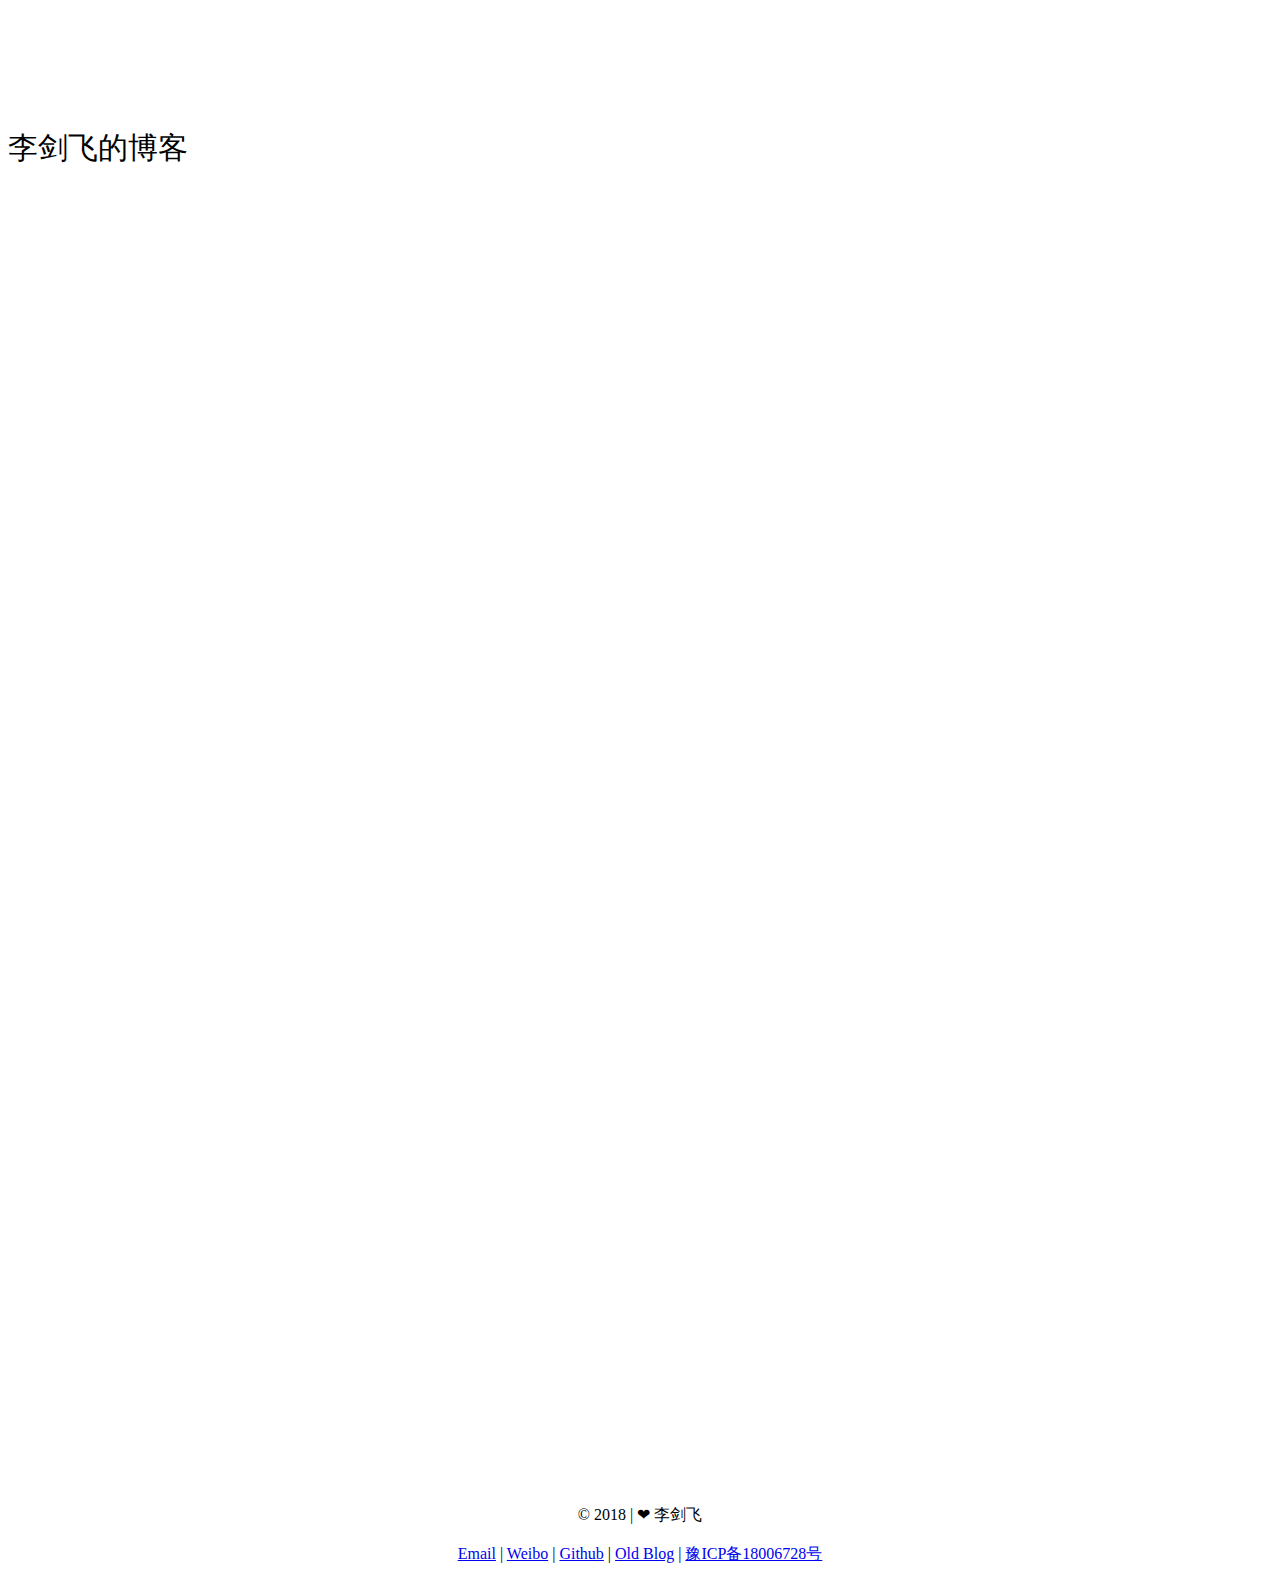
==== index.html @ 3e26029f "悬浮在左侧“" ====
<!DOCTYPE html>
<html>

<head>
    <meta charset="utf-8">
    <meta name="viewport" content="width=device-width,initial-scale=1">
    <meta name="apple-mobile-web-app-capable" content="yes" />
    <meta name="description" content="李剑飞的博客">
    <meta name="keywords" content="李剑飞,博客">
    <title>李剑飞的博客</title>
    <link rel="stylesheet" href="css/base.css">
    <link rel="stylesheet" href="css/index.css">
</head>

<body>
    <div id="dg" style="z-index: 9999; position: fixed ! important; left: 0px; top: 0px;">  
        <table width=""100% style="position: absolute; width:260px; left: 0px; top: 0px;">  
          <div id="ping" style="font-size: 10px;" ></div>
        </table>  
    </div>   
    <canvas style="position: absolute;width: 100%;height: 40%"></canvas>
    <!-- 大盒子 -->
    <div class="layout">
        <!-- head -->
        <header>
            <h1 id='title'>李剑飞的博客</h1>
        </header>
        <!-- /head -->
        <!-- content -->
        <div id="count"></div>
        <br>
        <div class="content" id="content">
            <!-- loading -->
            <div class="loading">
                <div class="circle">
                    <svg class="circular" viewBox="25 25 50 50">
                        <circle class="path" cx="50" cy="50" r="20" fill="none" stroke-width="2" stroke-miterlimit="10" />
                    </svg>
                </div>
            </div>
            <!-- /loading -->
        </div>
        <!-- /content -->
        <!-- footer -->
        <footer>
            <div id="outer">  
                <div id="inner">
                  <div id = "admin">© 2018 | ❤ 李剑飞</div> 
                  <br>
                  <div> <a href="mailto:me@lijianfei.com">Email</a> | <a href="https://weibo.com/u/1855052150" target="view_frame">Weibo</a> | <a href="https://github.com/lijianfeigeek" target="view_frame">Github</a> | <a href="https://lijianfeigeek.github.io" target="view_frame">Old Blog</a> | <a href="http://www.miitbeian.gov.cn/" target="view_frame">豫ICP备18006728号</a></div>
                </div>
            </div>
        </footer>
        <!-- /footer -->
    </div>
    <!-- /大盒子 -->
    <!--  浮动的按钮与标签 -->
    <!-- <div class="layoutfixed">
        <div class="layout">
            <h1 id="tag"></h1>
            <div id="btn">
                标签
            </div>
        </div>
    </div> -->
    <!-- /浮动的按钮与标签 -->
    <script src="lib/av-min.js"></script>
    <script src="lib/AV.analytics.js"></script>
    <script src="js/config.js"></script>
    <script src="js/index.js"></script>
    <script src="js/animation.js"></script>
</body>

</html>
---- css/index.css ----
img {
    display: inline-block;
    max-width: 100%;
}

header {
    padding-top: 100px;
    margin-bottom: 50px;
}

#title {
    font-weight: 300;
    font-size: 30px;
}

#count {
  margin-left: 5px;
  font-size: 15px;
}

#outer {
  width: 100%;
  text-align: center;
}
#inner {
  display: inline-block;
}

.content .item {
    margin-bottom: 50px;
    cursor: pointer;
    display: block;
    padding: 10px;
    text-decoration: none;
}

.content .item:hover {
    box-shadow: 4px 4px 10px rgba(0, 0, 0, .20);
}

.content .item .title {
    font-weight: 200;
    font-size: 25px;
    margin-bottom: 15px;
}

.content .item .atricle-content {
    font-weight: 200;
    font-size: 15px;
    margin-bottom: 15px;
}

.content .item .time {
    margin-right: 30px;
    font-weight: 100;
    font-size: 15px;
    text-align: right;
}
/*按钮 position*/
.layoutfixed {
    position: fixed;
    width: 100%;
    bottom: 20px;
    z-index: 1;    
}

#tag {
    position: absolute;
    bottom: 70px;
    font-size: 25px;
    font-weight: 200;
    background-color: #f9f9f9;
    box-shadow: 0 0 50px rgba(0, 0, 0, .3);
    padding: 20px;
    visibility: hidden;
}

#btn {
    position: absolute;
    width: 60px;
    height: 60px;
    right: 20px;
    bottom: 0;
    border-radius: 30px;
    background-color: #f9f9f9;
    box-shadow: 2px 4px 10px rgba(0, 0, 0, .30);
    line-height: 60px;
    text-align: center;
    font-size: 20px;
    font-weight: 200px;
    cursor: pointer;
}
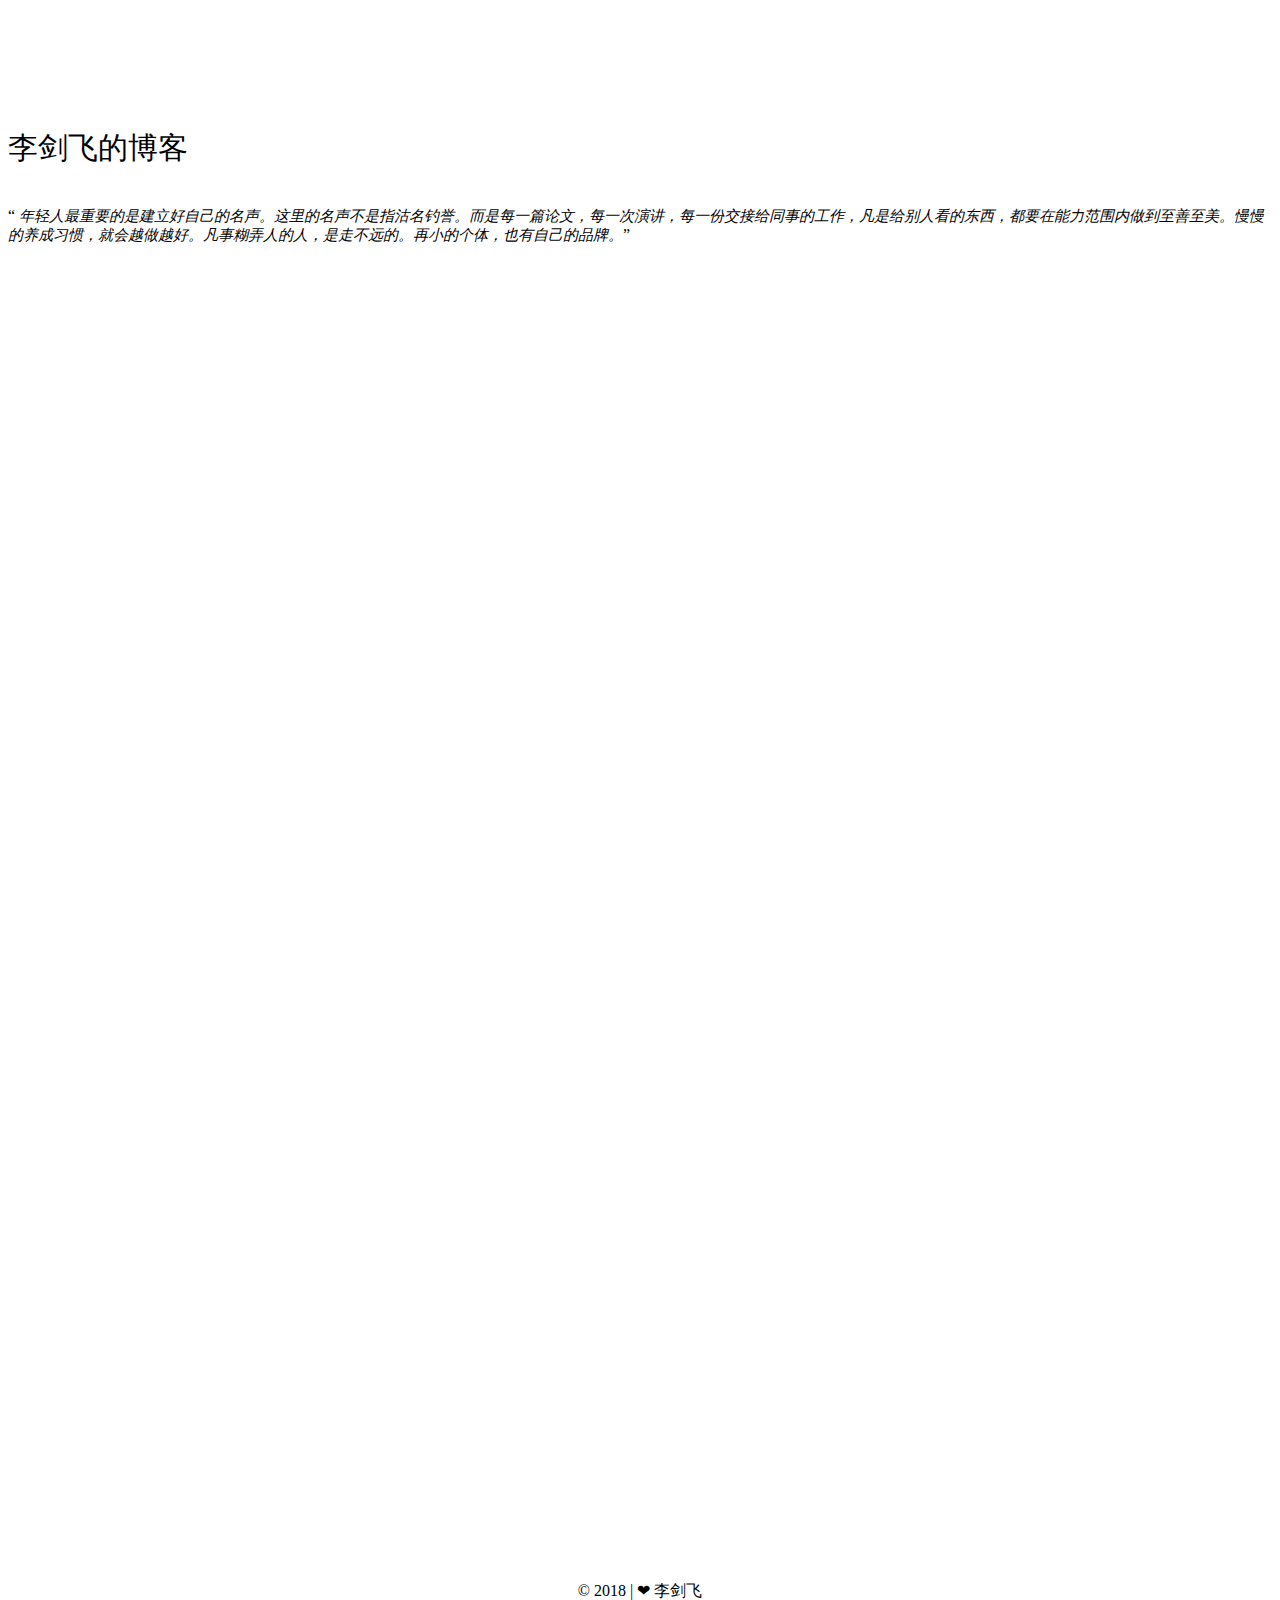
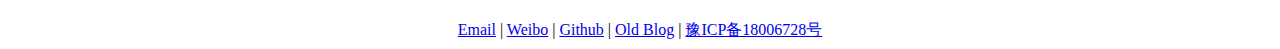
==== commit 3024578a: "格言" ====
--- a/index.html
+++ b/index.html
@@ -13,8 +13,8 @@
 </head>
 
 <body>
-    <div id="dg" style="z-index: 9999; position: fixed ! important; left: 0px; top: 0px;">  
-        <table width=""100% style="position: absolute; width:260px; left: 0px; top: 0px;">  
+    <div id="dg" style="z-index: 9999; position: fixed ! important; left: 0px; bottom: 0px;">  
+        <table width=""100% style="position: absolute; width:260px; left: 0px; bottom: 0px;">  
           <div id="ping" style="font-size: 10px;" ></div>
         </table>  
     </div>   
@@ -24,7 +24,9 @@
         <!-- head -->
         <header>
             <h1 id='title'>李剑飞的博客</h1>
-        </header>
+            <br>
+            <q> <I style="font-size: 15px;">年轻人最重要的是建立好自己的名声。这里的名声不是指沽名钓誉。而是每一篇论文，每一次演讲，每一份交接给同事的工作，凡是给别人看的东西，都要在能力范围内做到至善至美。慢慢的养成习惯，就会越做越好。凡事糊弄人的人，是走不远的。再小的个体，也有自己的品牌。</I></q>
+        </header> 
         <!-- /head -->
         <!-- content -->
         <div id="count"></div>
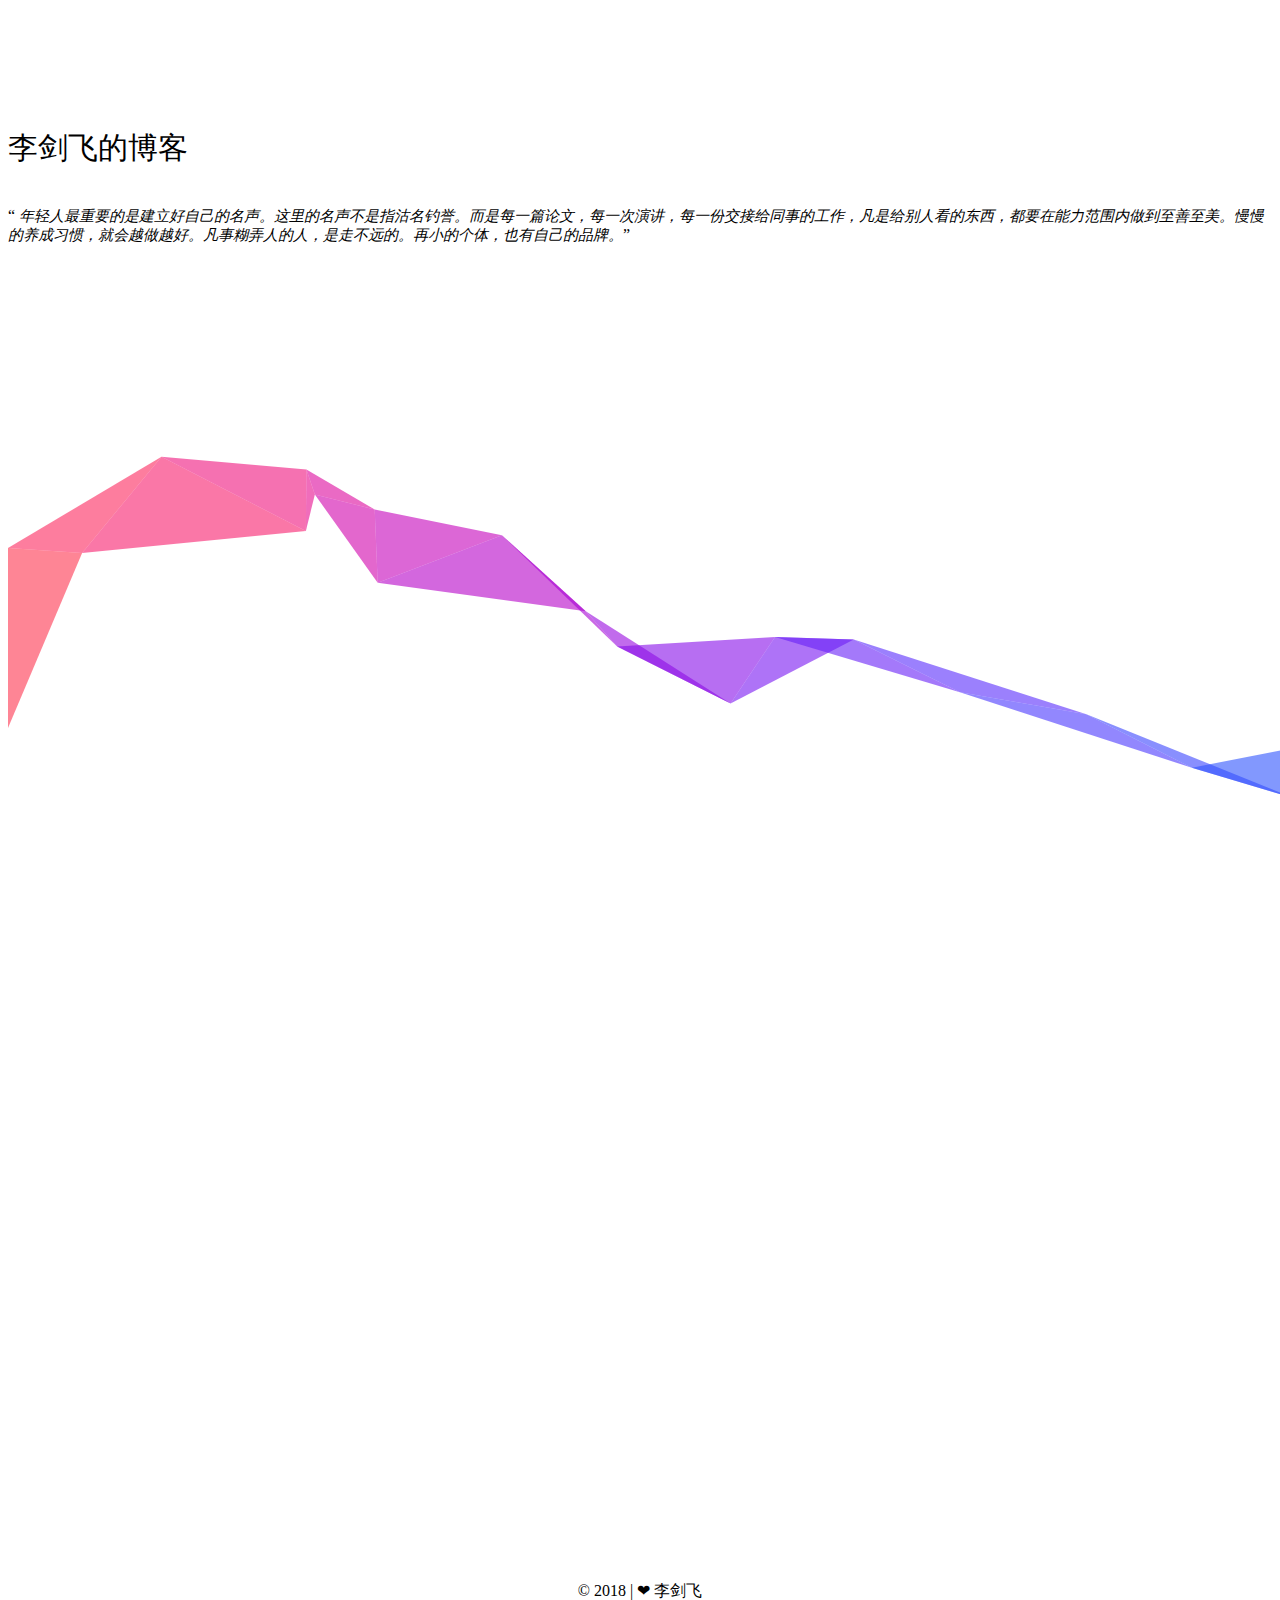
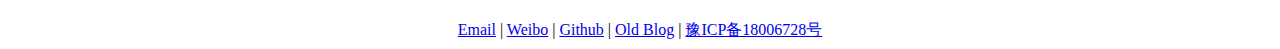
==== commit 1069578d: "canvas 背景" ====
--- a/index.html
+++ b/index.html
@@ -18,7 +18,7 @@
           <div id="ping" style="font-size: 10px;" ></div>
         </table>  
     </div>   
-    <canvas style="position: absolute;width: 100%;height: 40%"></canvas>
+    <canvas style="position: absolute;width: 100%;"></canvas>
     <!-- 大盒子 -->
     <div class="layout">
         <!-- head -->
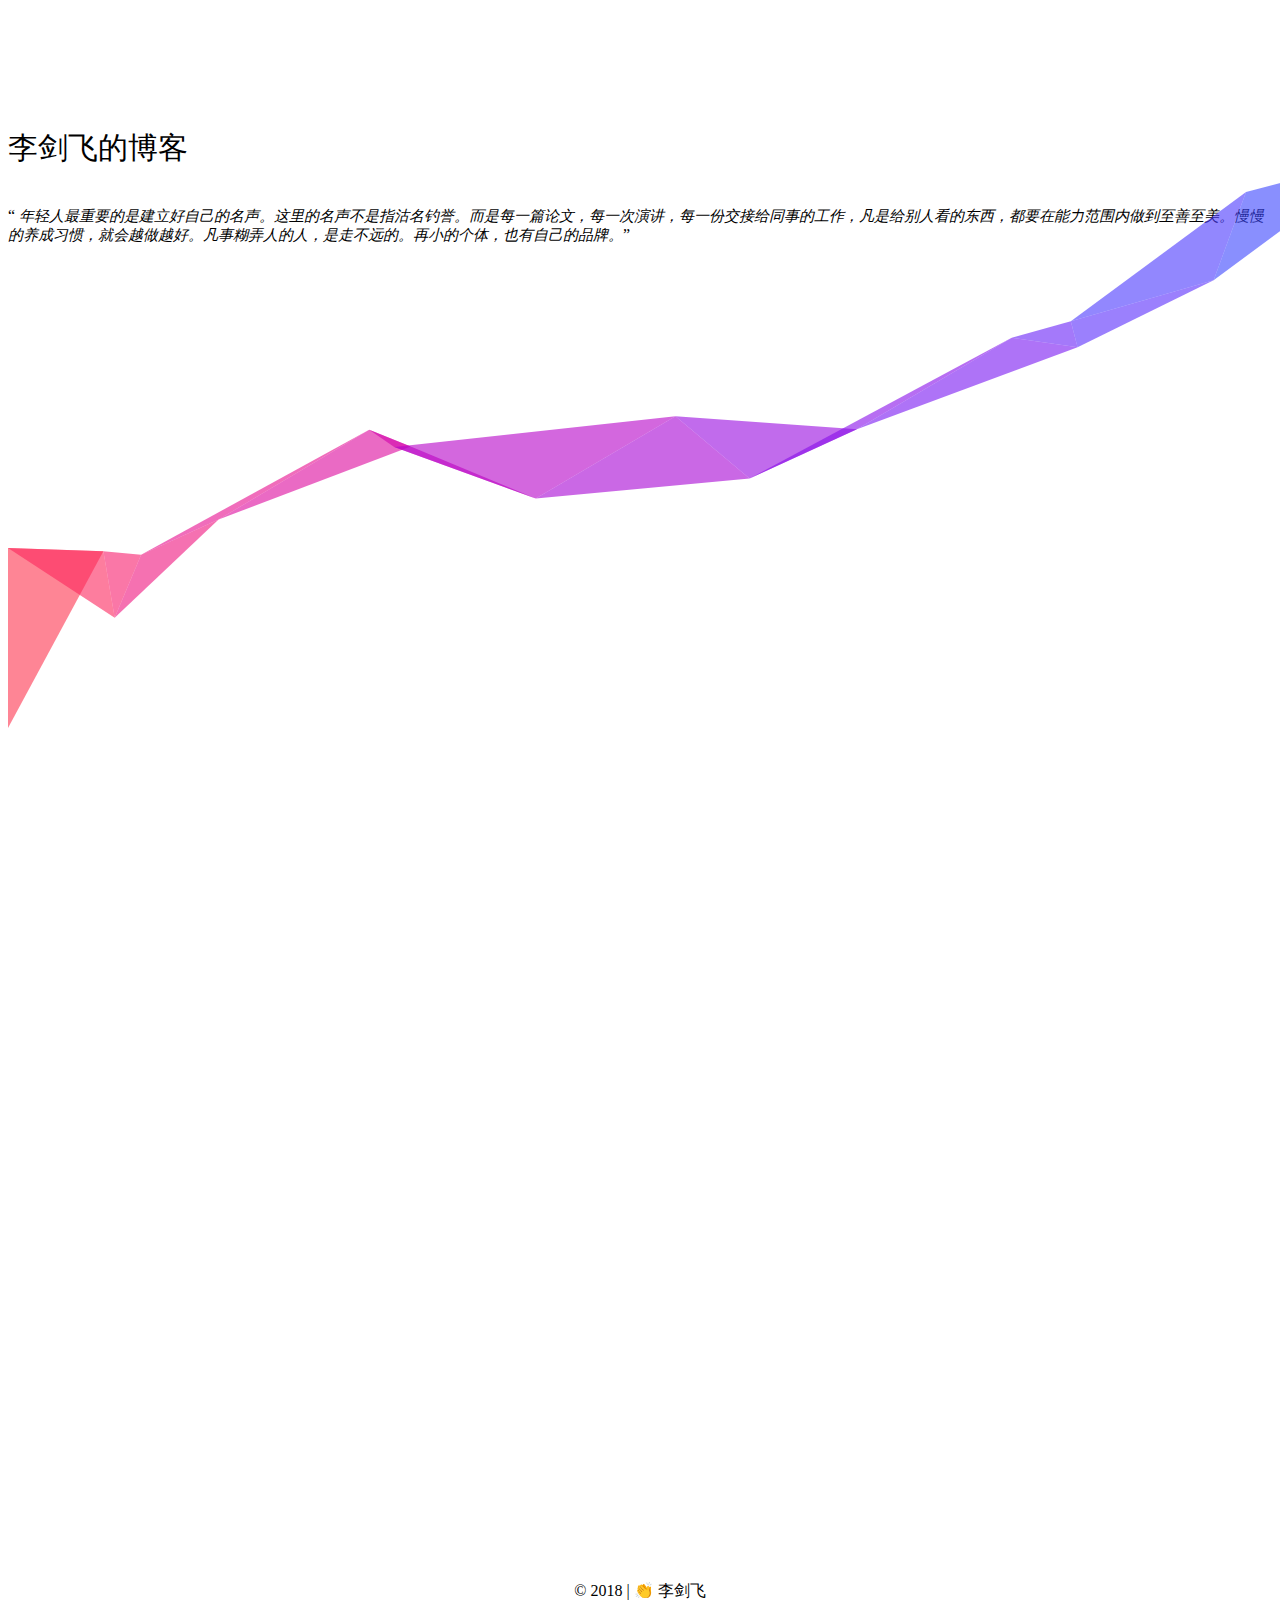
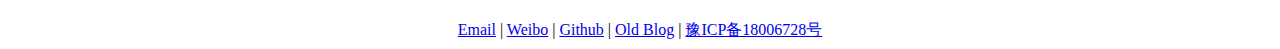
==== commit 06a8813e: "首页图标" ====
--- a/index.html
+++ b/index.html
@@ -47,7 +47,7 @@
         <footer>
             <div id="outer">  
                 <div id="inner">
-                  <div id = "admin">© 2018 | ❤ 李剑飞</div> 
+                  <div id = "admin">© 2018 | 👏 李剑飞</div> 
                   <br>
                   <div> <a href="mailto:me@lijianfei.com">Email</a> | <a href="https://weibo.com/u/1855052150" target="view_frame">Weibo</a> | <a href="https://github.com/lijianfeigeek" target="view_frame">Github</a> | <a href="https://lijianfeigeek.github.io" target="view_frame">Old Blog</a> | <a href="http://www.miitbeian.gov.cn/" target="view_frame">豫ICP备18006728号</a></div>
                 </div>
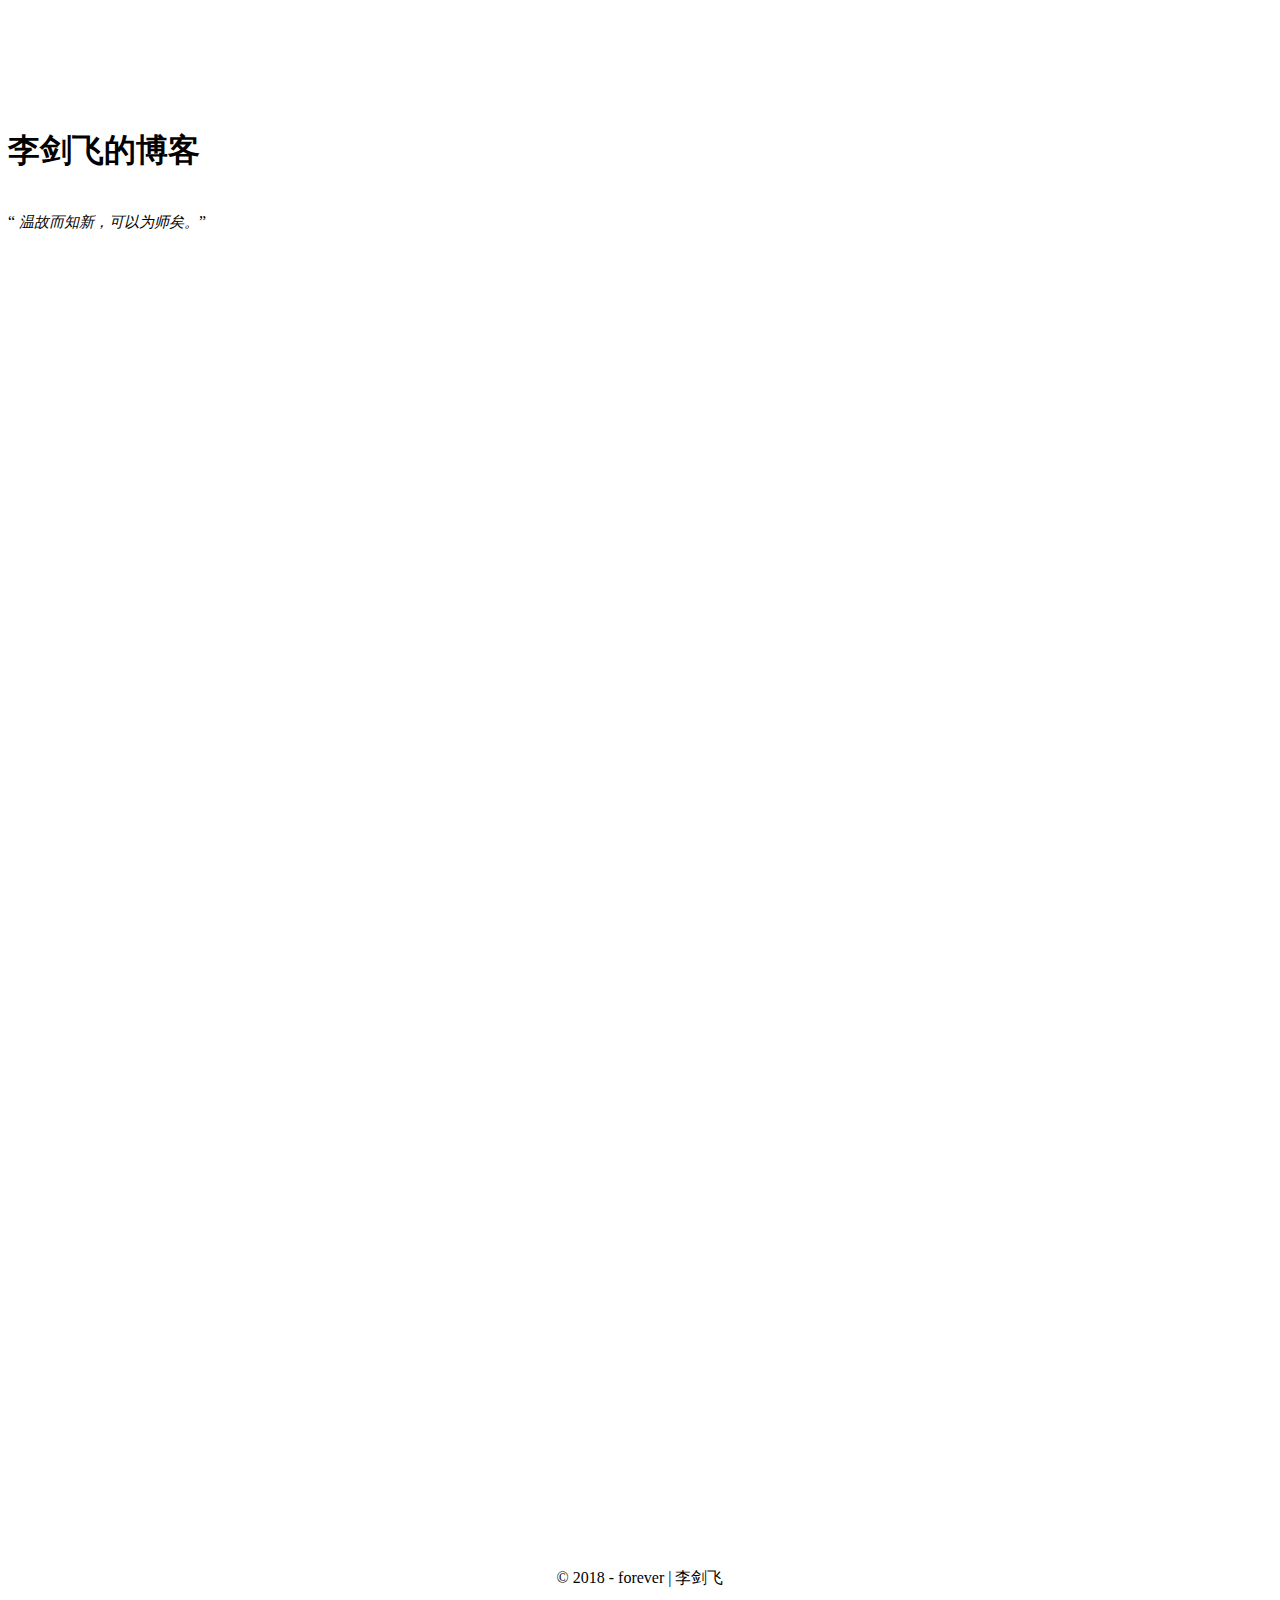
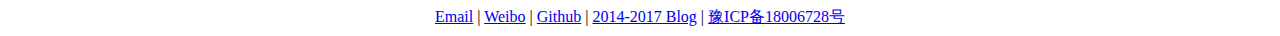
==== commit 2afe71f2: "更新部分样样式" ====
--- a/index.html
+++ b/index.html
@@ -13,22 +13,12 @@
 </head>
 
 <body>
-    <div id="dg" style="z-index: 9999; position: fixed ! important; left: 0px; bottom: 0px;">  
-        <table width=""100% style="position: absolute; width:260px; left: 0px; bottom: 0px;">  
-          <div id="ping" style="font-size: 10px;" ></div>
-        </table>  
-    </div>   
-    <canvas style="position: absolute;width: 100%;"></canvas>
-    <!-- 大盒子 -->
     <div class="layout">
-        <!-- head -->
         <header>
-            <h1 id='title'>李剑飞的博客</h1>
+            <h1>李剑飞的博客</h1>
             <br>
-            <q> <I style="font-size: 15px;">年轻人最重要的是建立好自己的名声。这里的名声不是指沽名钓誉。而是每一篇论文，每一次演讲，每一份交接给同事的工作，凡是给别人看的东西，都要在能力范围内做到至善至美。慢慢的养成习惯，就会越做越好。凡事糊弄人的人，是走不远的。再小的个体，也有自己的品牌。</I></q>
+            <q> <I style="font-size: 15px;"> 温故而知新，可以为师矣。</I></q>
         </header> 
-        <!-- /head -->
-        <!-- content -->
         <div id="count"></div>
         <br>
         <div class="content" id="content">
@@ -42,35 +32,21 @@
             </div>
             <!-- /loading -->
         </div>
-        <!-- /content -->
-        <!-- footer -->
         <footer>
             <div id="outer">  
                 <div id="inner">
-                  <div id = "admin">© 2018 | 👏 李剑飞</div> 
+                  <div id = "admin">© 2018 - forever | 李剑飞</div> 
                   <br>
-                  <div> <a href="mailto:me@lijianfei.com">Email</a> | <a href="https://weibo.com/u/1855052150" target="view_frame">Weibo</a> | <a href="https://github.com/lijianfeigeek" target="view_frame">Github</a> | <a href="https://lijianfeigeek.github.io" target="view_frame">Old Blog</a> | <a href="http://www.miitbeian.gov.cn/" target="view_frame">豫ICP备18006728号</a></div>
+                  <div> <a href="mailto:me@lijianfei.com">Email</a> | <a href="https://weibo.com/u/1855052150" target="view_frame">Weibo</a> | <a href="https://github.com/lijianfeigeek" target="view_frame">Github</a> | <a href="https://lijianfeigeek.github.io" target="view_frame">2014-2017 Blog</a> | <a href="http://www.miitbeian.gov.cn/" target="view_frame">豫ICP备18006728号</a></div>
                 </div>
             </div>
         </footer>
-        <!-- /footer -->
     </div>
-    <!-- /大盒子 -->
-    <!--  浮动的按钮与标签 -->
-    <!-- <div class="layoutfixed">
-        <div class="layout">
-            <h1 id="tag"></h1>
-            <div id="btn">
-                标签
-            </div>
-        </div>
-    </div> -->
-    <!-- /浮动的按钮与标签 -->
     <script src="lib/av-min.js"></script>
     <script src="lib/AV.analytics.js"></script>
     <script src="js/config.js"></script>
     <script src="js/index.js"></script>
-    <script src="js/animation.js"></script>
+    <script src="js/canvas-nest.js"></script>
 </body>
 
 </html>
--- a/css/index.css
+++ b/css/index.css
@@ -51,10 +51,9 @@
 }
 
 .content .item .time {
-    margin-right: 30px;
     font-weight: 100;
     font-size: 15px;
-    text-align: right;
+    text-align: left;
 }
 /*按钮 position*/
 .layoutfixed {
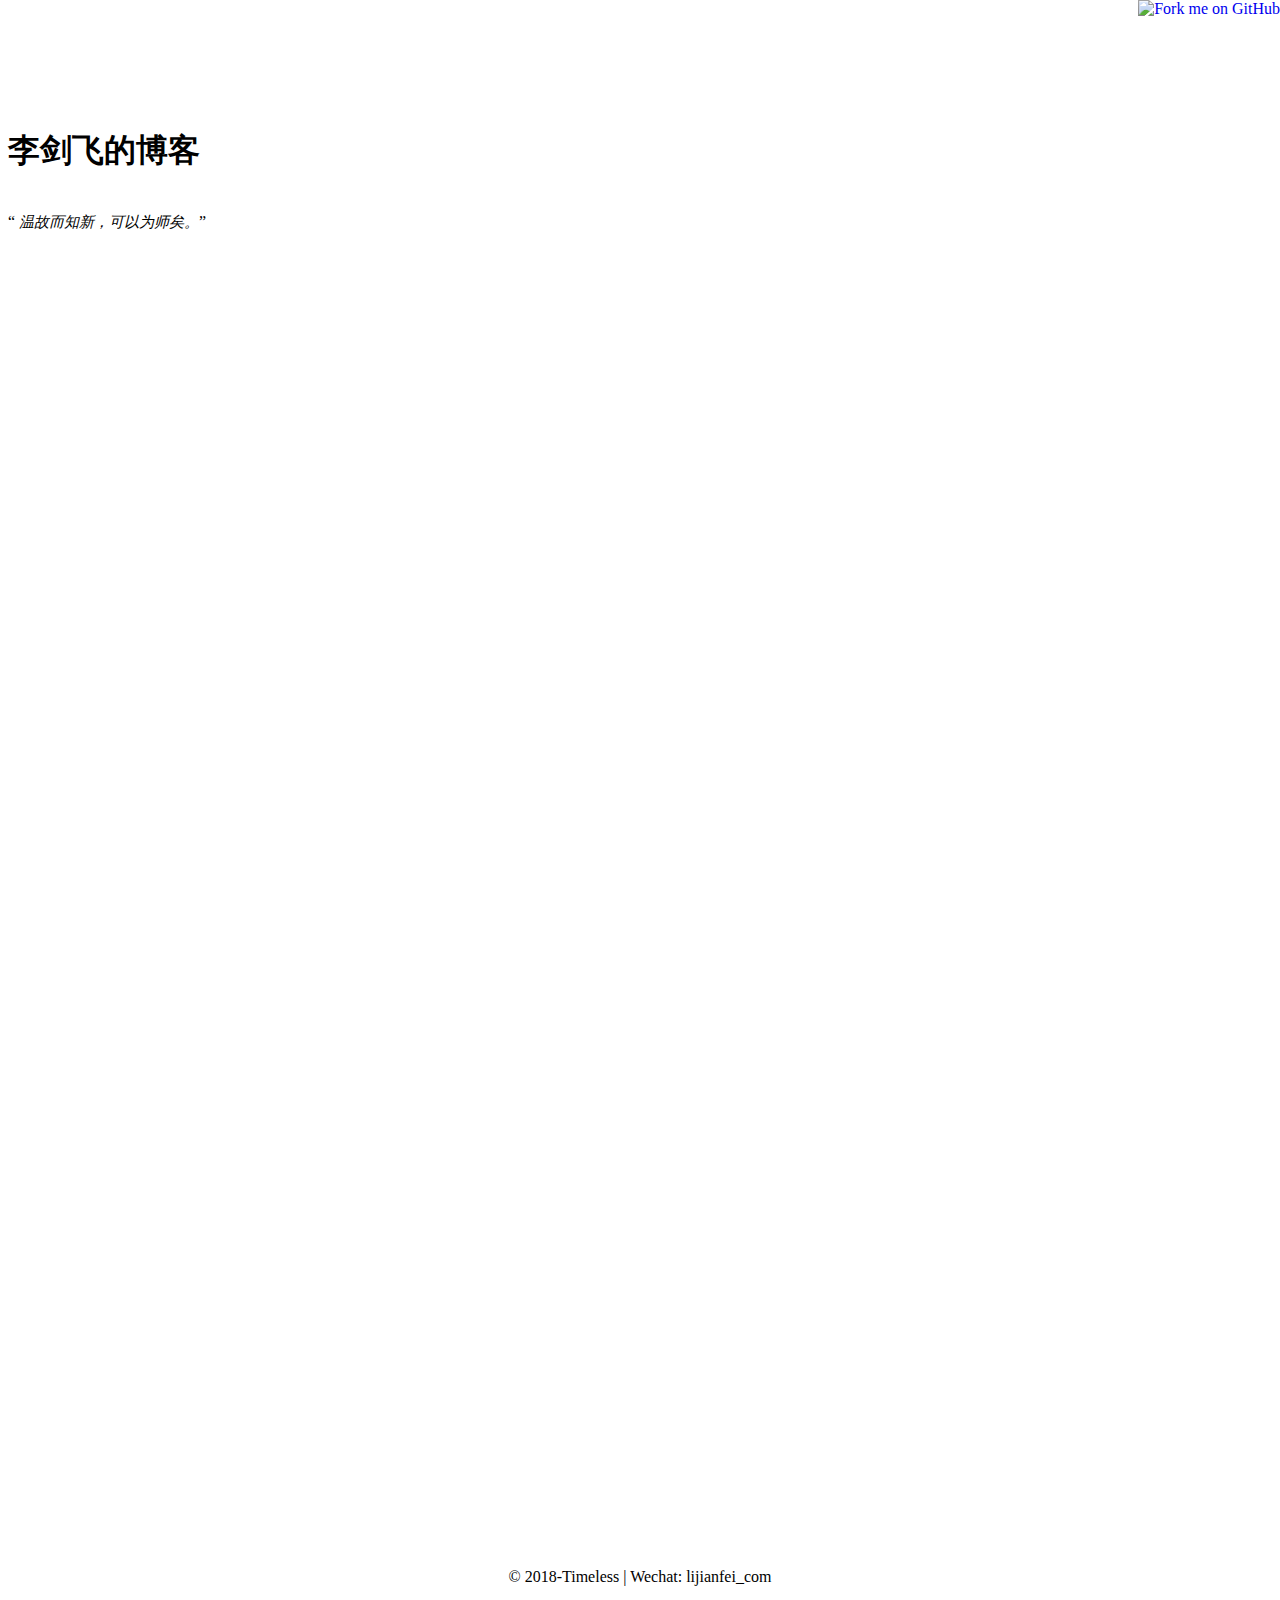
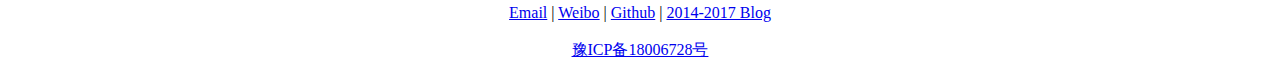
==== commit e2cb737d: "wechat" ====
--- a/index.html
+++ b/index.html
@@ -14,10 +14,11 @@
 
 <body>
     <div class="layout">
+        <a href="https://github.com/lijianfeigeek/lijianfei_com"><img style="position: absolute; top: 0; right: 0; border: 0;" src="https://github.blog/wp-content/uploads/2008/12/forkme_right_darkblue_121621.png?resize=149%2C149" alt="Fork me on GitHub" data-recalc-dims="1"></a>
         <header>
             <h1>李剑飞的博客</h1>
             <br>
-            <q> <I style="font-size: 15px;"> 温故而知新，可以为师矣。</I></q>
+            <q id = "admin"> <I style="font-size: 15px;"> 温故而知新，可以为师矣。</I></q>
         </header> 
         <div id="count"></div>
         <br>
@@ -35,9 +36,11 @@
         <footer>
             <div id="outer">  
                 <div id="inner">
-                  <div id = "admin">© 2018 - forever | 李剑飞</div> 
-                  <br>
-                  <div> <a href="mailto:me@lijianfei.com">Email</a> | <a href="https://weibo.com/u/1855052150" target="view_frame">Weibo</a> | <a href="https://github.com/lijianfeigeek" target="view_frame">Github</a> | <a href="https://lijianfeigeek.github.io" target="view_frame">2014-2017 Blog</a> | <a href="http://www.miitbeian.gov.cn/" target="view_frame">豫ICP备18006728号</a></div>
+                    <div>© 2018-Timeless | Wechat: lijianfei_com</div> 
+                    <br>
+                    <div> <a href="mailto:me@lijianfei.com">Email</a> | <a href="https://weibo.com/u/1855052150" target="view_frame">Weibo</a> | <a href="https://github.com/lijianfeigeek" target="view_frame">Github</a> | <a href="https://lijianfeigeek.github.io" target="view_frame">2014-2017 Blog</a></div>
+                    <br>
+                    <div><a href="http://www.miitbeian.gov.cn/" target="view_frame">豫ICP备18006728号</a></div>
                 </div>
             </div>
         </footer>
@@ -46,7 +49,6 @@
     <script src="lib/AV.analytics.js"></script>
     <script src="js/config.js"></script>
     <script src="js/index.js"></script>
-    <script src="js/canvas-nest.js"></script>
 </body>
 
 </html>
